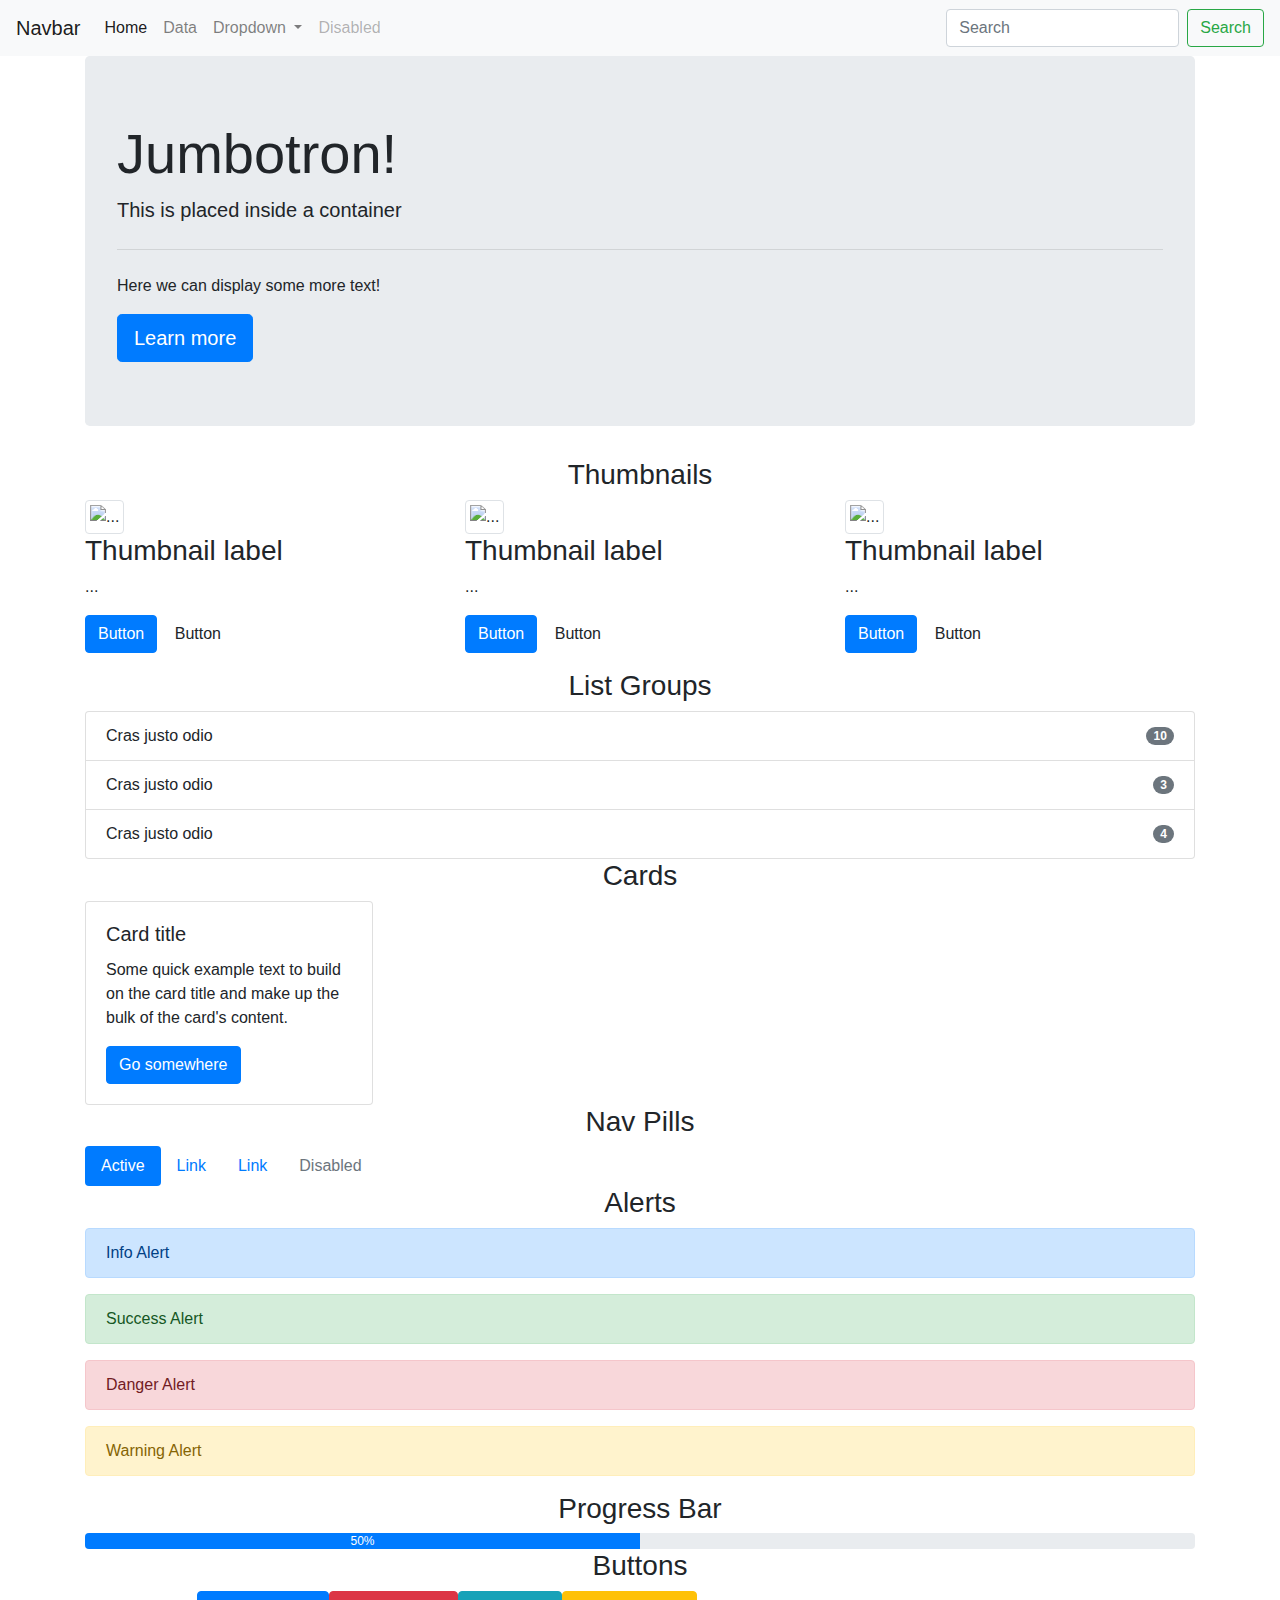
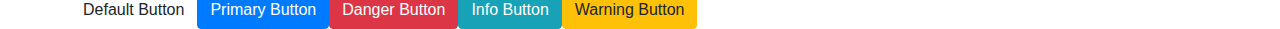
==== index.html @ 9229ed2f "csv converted to html" ====
<!DOCTYPE html>
<html lang="en">

<head>
  <meta charset="UTF-8">
  <title>Bootstrap Components</title>
  <link rel="stylesheet" href="https://stackpath.bootstrapcdn.com/bootstrap/4.3.1/css/bootstrap.min.css" integrity="sha384-ggOyR0iXCbMQv3Xipma34MD+dH/1fQ784/j6cY/iJTQUOhcWr7x9JvoRxT2MZw1T" crossorigin="anonymous">
  <link rel="stylesheet" href="style.css">
</head>
<body>
  <nav class="navbar navbar-expand-lg navbar-light bg-light">
    <a class="navbar-brand" href="#">Navbar</a>
    <button class="navbar-toggler" type="button" data-toggle="collapse" data-target="#navbarSupportedContent" aria-controls="navbarSupportedContent" aria-expanded="false" aria-label="Toggle navigation">
      <span class="navbar-toggler-icon"></span>
    </button>

    <div class="collapse navbar-collapse" id="navbarSupportedContent">
      <ul class="navbar-nav mr-auto">
        <li class="nav-item active">
          <a class="nav-link" href="#">Home <span class="sr-only">(current)</span></a>
        </li>
        <li class="nav-item">
          <a class="nav-link" href="data.html">Data</a>
        </li>
        <li class="nav-item dropdown">
          <a class="nav-link dropdown-toggle" href="#" id="navbarDropdown" role="button" data-toggle="dropdown" aria-haspopup="true" aria-expanded="false">
            Dropdown
          </a>
          <div class="dropdown-menu" aria-labelledby="navbarDropdown">
            <a class="dropdown-item" href="#">Action</a>
            <a class="dropdown-item" href="#">Another action</a>
            <div class="dropdown-divider"></div>
            <a class="dropdown-item" href="#">Something else here</a>
          </div>
        </li>
        <li class="nav-item">
          <a class="nav-link disabled" href="#" tabindex="-1" aria-disabled="true">Disabled</a>
        </li>
      </ul>
      <form class="form-inline my-2 my-lg-0">
        <input class="form-control mr-sm-2" type="search" placeholder="Search" aria-label="Search">
        <button class="btn btn-outline-success my-2 my-sm-0" type="submit">Search</button>
      </form>
    </div>
  </nav>

  <div class="container">
    <div class="jumbotron">
      <h1 class="display-4">Jumbotron!</h1>
      <p class="lead">This is placed inside a container</p>
      <hr class="my-4">
      <p>Here we can display some more text!</p>
      <a class="btn btn-primary btn-lg" href="#" role="button">Learn more</a>
    </div>
  </div>

<div class="container">
  <h3 class="text-center">Thumbnails</h3>
    <div class="row">
        <div class="col-md-4">
          <div class="thumbnail">
            <img src="https://i.ytimg.com/vi/tntOCGkgt98/maxresdefault.jpg" alt="..." class="img-thumbnail">
          </div>
          <div class="caption">
              <h3>Thumbnail label</h3>
              <p>...</p>
              <p><a href="#" class="btn btn-primary" role="button">Button</a> <a href="#" class="btn btn-default" role="button">Button</a></p>
            </div>
        </div>
        <div class="col-md-4">
            <div class="thumbnail">
              <img src="https://i.ytimg.com/vi/tntOCGkgt98/maxresdefault.jpg" alt="..." class="img-thumbnail">
            </div>
          <div class="caption">
              <h3>Thumbnail label</h3>
              <p>...</p>
              <p><a href="#" class="btn btn-primary" role="button">Button</a> <a href="#" class="btn btn-default" role="button">Button</a></p>
          </div>
        </div>
        <div class="col-md-4">
            <div class="thumbnail">
              <img src="https://i.ytimg.com/vi/tntOCGkgt98/maxresdefault.jpg" alt="..." class="img-thumbnail">
            </div>
            <div class="caption">
                <h3>Thumbnail label</h3>
                <p>...</p>
                <p><a href="#" class="btn btn-primary" role="button">Button</a> <a href="#" class="btn btn-default" role="button">Button</a></p>
          </div>
        </div>
    </div>

  <div class="row">
    <div class="col">
        <h3 class="text-center">List Groups</h3>
        <ul class="list-group">
          <li class="list-group-item d-flex justify-content-between align-items-center">
              Cras justo odio <span class="badge badge-pill badge-secondary">10</span>
          </li>
          <li class="list-group-item d-flex justify-content-between align-items-center">
              Cras justo odio <span class="badge badge-pill badge-secondary">3</span>
          </li>
          <li class="list-group-item d-flex justify-content-between align-items-center">
              Cras justo odio <span class="badge badge-pill badge-secondary">4</span>
          </li>
        </ul>
    </div>
  </div>


    <div class="row">
      <div class="col">
        <h3 class="text-center">Cards</h3>
        <div class="card" style="width: 18rem;">
            <div class="card-body">
              <h5 class="card-title">Card title</h5>
              <p class="card-text">Some quick example text to build on the card title and make up the bulk of the card's content.</p>
              <a href="#" class="btn btn-primary">Go somewhere</a>
            </div>
          </div>
        </div>
    </div>


 

    <div class="row">
      <div class="col">
        <h3 class="text-center">Nav Pills</h3>
        <ul class="nav nav-pills">
            <li class="nav-item">
              <a class="nav-link active" href="#">Active</a>
            </li>
            <li class="nav-item">
              <a class="nav-link" href="#">Link</a>
            </li>
            <li class="nav-item">
              <a class="nav-link" href="#">Link</a>
            </li>
            <li class="nav-item">
              <a class="nav-link disabled" href="#">Disabled</a>
            </li>
          </ul>
        </div>
    </div>


    <div class="row">
      <div class="col">
        <h3 class="text-center">Alerts</h3>
        <div class="alert alert-primary" role="alert">
            Info Alert
          </div>
          <div class="alert alert-success" role="alert">
            Success Alert
          </div>
          <div class="alert alert-danger" role="alert">
            Danger Alert
          </div>
          <div class="alert alert-warning" role="alert">
            Warning Alert
          </div>
        </div>
    </div>


    <div class="row">
      <div class="col">
        <h3 class="text-center">Progress Bar</h3>
          <div class="progress">
              <div class="progress-bar" role="progressbar" style="width: 50%" aria-valuenow="50" aria-valuemin="0" aria-valuemax="100">
                50%
              </div>
          </div>
      </div>
    </div>

    <h3 class="text-center">Buttons</h3>
    <div class="row">

      <button type="button" class="btn btn-default">Default Button</button>
      <button type="button" class="btn btn-primary">Primary Button</button>
      <button type="button" class="btn btn-danger">Danger Button</button>
      <button type="button" class="btn btn-info">Info Button</button>
      <button type="button" class="btn btn-warning">Warning Button</button>
    </div>
  </div>

  <script src="https://code.jquery.com/jquery-3.2.1.slim.min.js" integrity="sha384-KJ3o2DKtIkvYIK3UENzmM7KCkRr/rE9/Qpg6aAZGJwFDMVNA/GpGFF93hXpG5KkN" crossorigin="anonymous"></script>
  <script src="https://cdnjs.cloudflare.com/ajax/libs/popper.js/1.12.9/umd/popper.min.js" integrity="sha384-ApNbgh9B+Y1QKtv3Rn7W3mgPxhU9K/ScQsAP7hUibX39j7fakFPskvXusvfa0b4Q" crossorigin="anonymous"></script>
  <script src="https://maxcdn.bootstrapcdn.com/bootstrap/4.0.0/js/bootstrap.min.js" integrity="sha384-JZR6Spejh4U02d8jOt6vLEHfe/JQGiRRSQQxSfFWpi1MquVdAyjUar5+76PVCmYl" crossorigin="anonymous"></script>

</body>

</html>
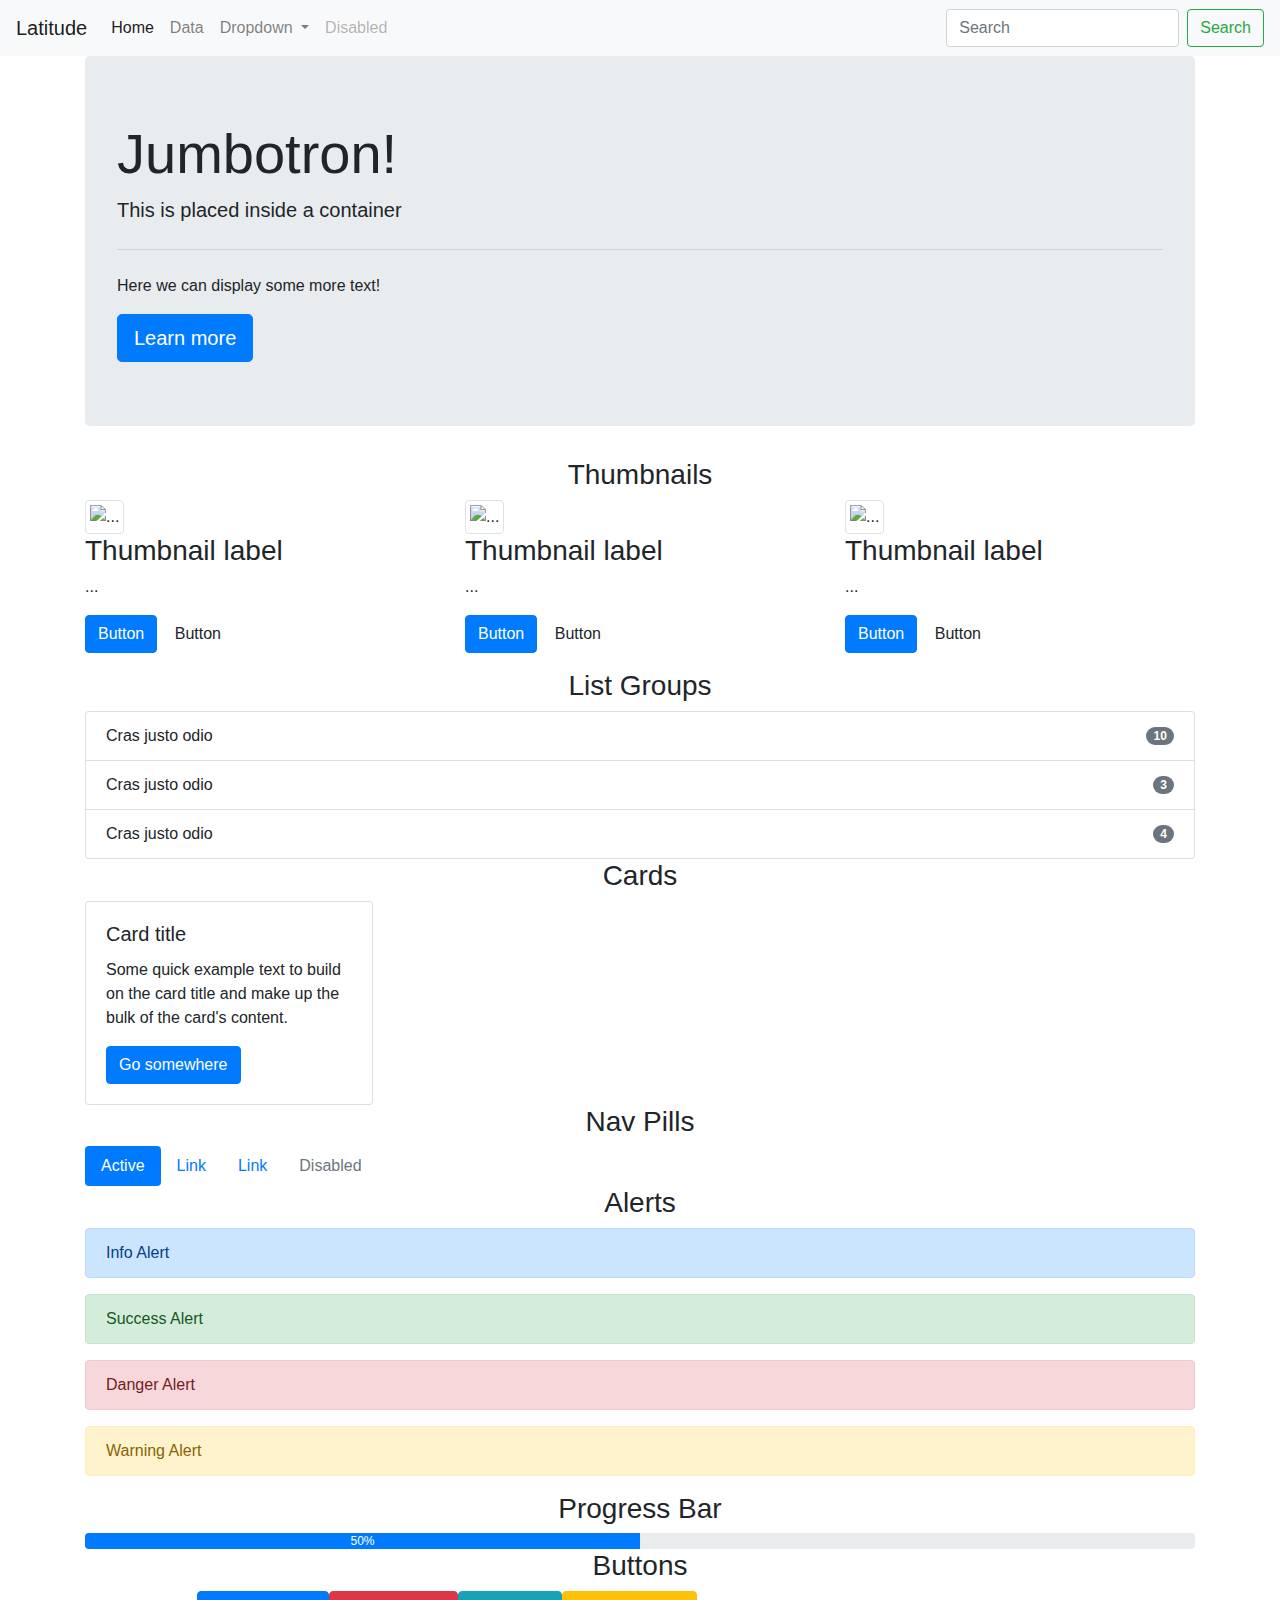
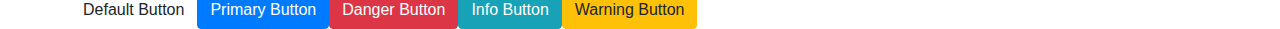
==== commit 9ca2fe65: "dropdown and navbar modified" ====
--- a/index.html
+++ b/index.html
@@ -9,7 +9,7 @@
 </head>
 <body>
   <nav class="navbar navbar-expand-lg navbar-light bg-light">
-    <a class="navbar-brand" href="#">Navbar</a>
+    <a class="navbar-brand" href="#">Latitude</a>
     <button class="navbar-toggler" type="button" data-toggle="collapse" data-target="#navbarSupportedContent" aria-controls="navbarSupportedContent" aria-expanded="false" aria-label="Toggle navigation">
       <span class="navbar-toggler-icon"></span>
     </button>
@@ -27,8 +27,10 @@
             Dropdown
           </a>
           <div class="dropdown-menu" aria-labelledby="navbarDropdown">
-            <a class="dropdown-item" href="#">Action</a>
-            <a class="dropdown-item" href="#">Another action</a>
+            <a class="dropdown-item" href="#">Max Temperature</a>
+            <a class="dropdown-item" href="#">Humidity</a>
+            <a class="dropdown-item" href="#">Cloudiness</a>
+            <a class="dropdown-item" href="#">Wind Speed</a>
             <div class="dropdown-divider"></div>
             <a class="dropdown-item" href="#">Something else here</a>
           </div>
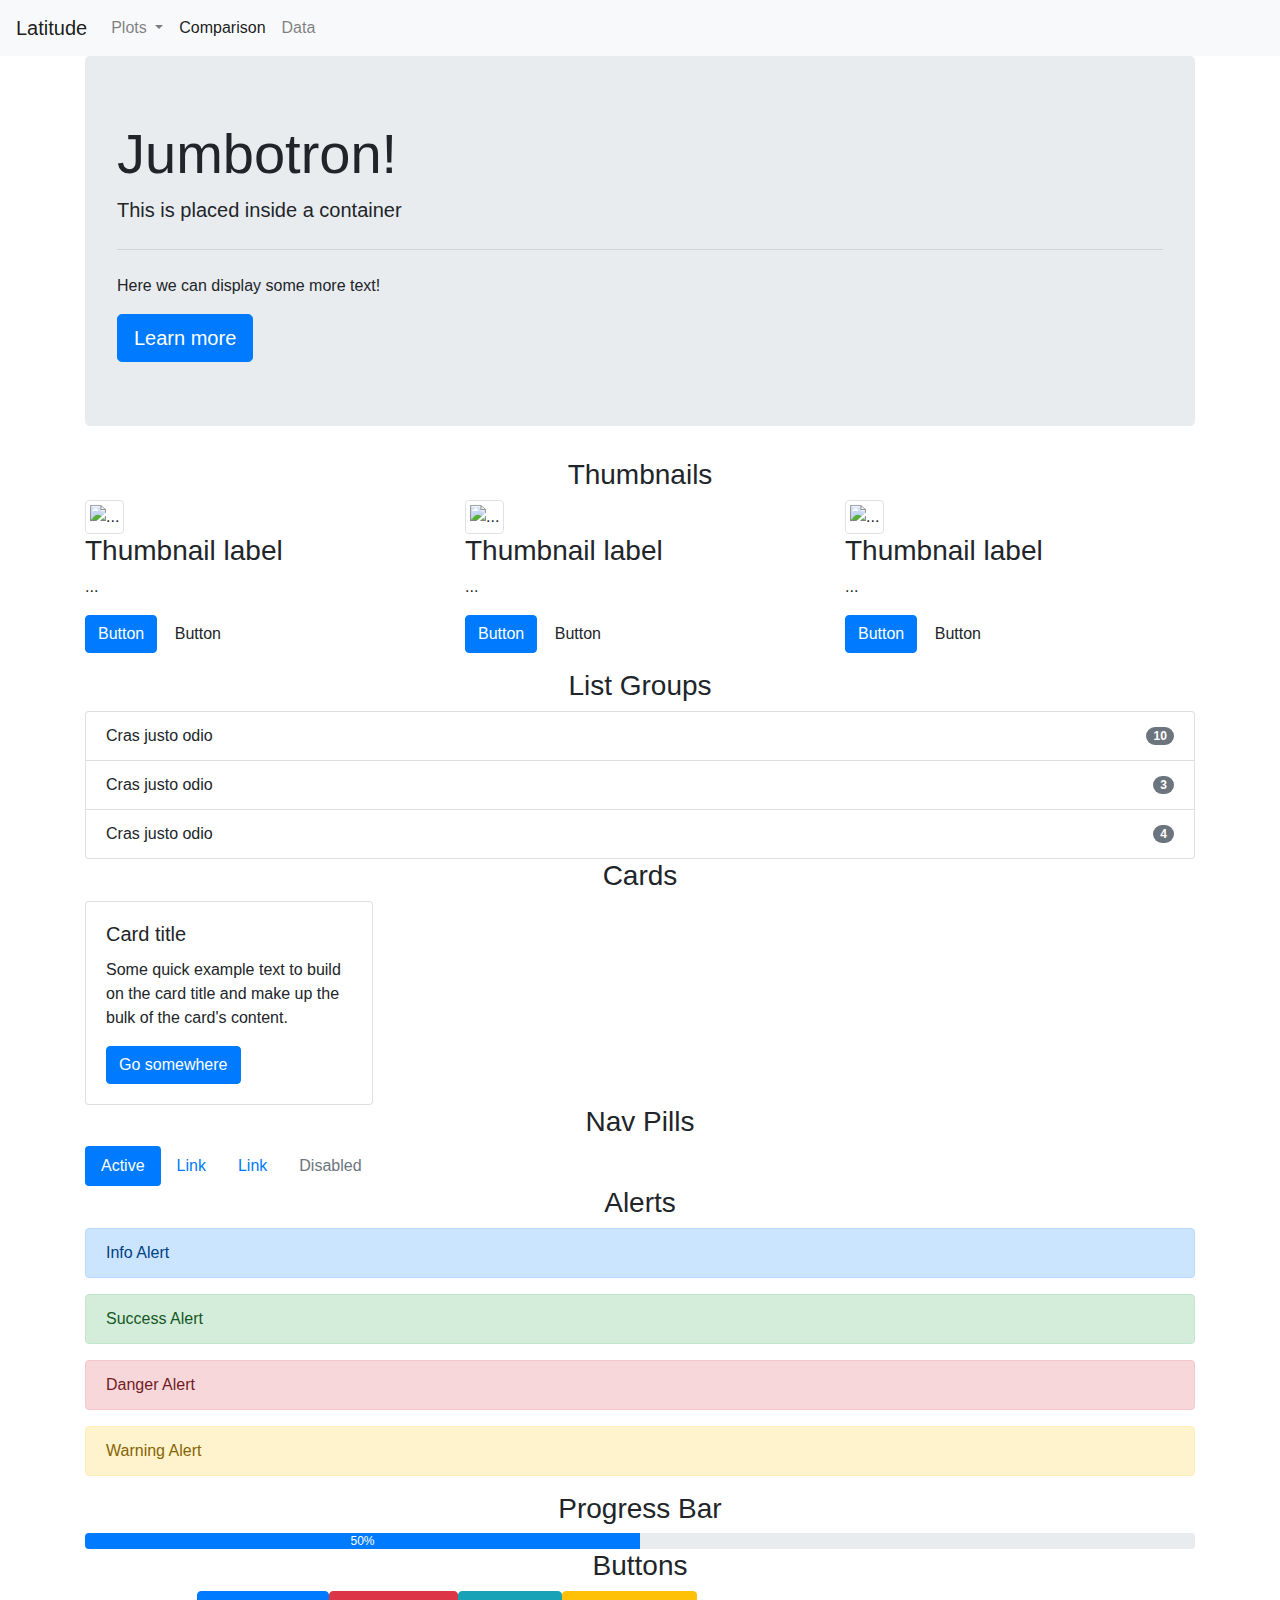
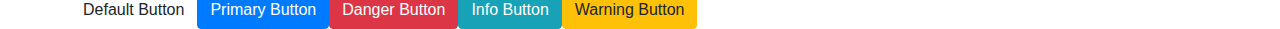
==== commit 3f40322d: "rearranged header and deleted search bar" ====
--- a/index.html
+++ b/index.html
@@ -3,7 +3,7 @@
 
 <head>
   <meta charset="UTF-8">
-  <title>Bootstrap Components</title>
+  <title>Web Visualization Dashboard (Latitude)</title>
   <link rel="stylesheet" href="https://stackpath.bootstrapcdn.com/bootstrap/4.3.1/css/bootstrap.min.css" integrity="sha384-ggOyR0iXCbMQv3Xipma34MD+dH/1fQ784/j6cY/iJTQUOhcWr7x9JvoRxT2MZw1T" crossorigin="anonymous">
   <link rel="stylesheet" href="style.css">
 </head>
@@ -16,34 +16,25 @@
 
     <div class="collapse navbar-collapse" id="navbarSupportedContent">
       <ul class="navbar-nav mr-auto">
+        <li class="nav-item dropdown">
+          <a class="nav-link dropdown-toggle" href="#" id="navbarDropdown" role="button" data-toggle="dropdown" aria-haspopup="true" aria-expanded="false">
+            Plots
+          </a>
+          <div class="dropdown-menu" aria-labelledby="navbarDropdown">
+            <a class="nav-link dropdown-item" href="lat_temp.html">Max Temperature</a>
+            <a class="nav-link dropdown-item" href="lat_humidity.html">Humidity</a>
+            <a class="nav-link dropdown-item" href="lat_cloudiness.html">Cloudiness</a>
+            <a class="nav-link dropdown-item" href="lat_windspeed.html">Wind Speed</a>
+            
+        </li>
         <li class="nav-item active">
-          <a class="nav-link" href="#">Home <span class="sr-only">(current)</span></a>
+          <a class="nav-link" href="#">Comparison <span class="sr-only">(current)</span></a>
         </li>
         <li class="nav-item">
           <a class="nav-link" href="data.html">Data</a>
         </li>
-        <li class="nav-item dropdown">
-          <a class="nav-link dropdown-toggle" href="#" id="navbarDropdown" role="button" data-toggle="dropdown" aria-haspopup="true" aria-expanded="false">
-            Dropdown
-          </a>
-          <div class="dropdown-menu" aria-labelledby="navbarDropdown">
-            <a class="dropdown-item" href="#">Max Temperature</a>
-            <a class="dropdown-item" href="#">Humidity</a>
-            <a class="dropdown-item" href="#">Cloudiness</a>
-            <a class="dropdown-item" href="#">Wind Speed</a>
-            <div class="dropdown-divider"></div>
-            <a class="dropdown-item" href="#">Something else here</a>
-          </div>
-        </li>
-        <li class="nav-item">
-          <a class="nav-link disabled" href="#" tabindex="-1" aria-disabled="true">Disabled</a>
-        </li>
-      </ul>
-      <form class="form-inline my-2 my-lg-0">
-        <input class="form-control mr-sm-2" type="search" placeholder="Search" aria-label="Search">
-        <button class="btn btn-outline-success my-2 my-sm-0" type="submit">Search</button>
-      </form>
-    </div>
+       
+
   </nav>
 
   <div class="container">
